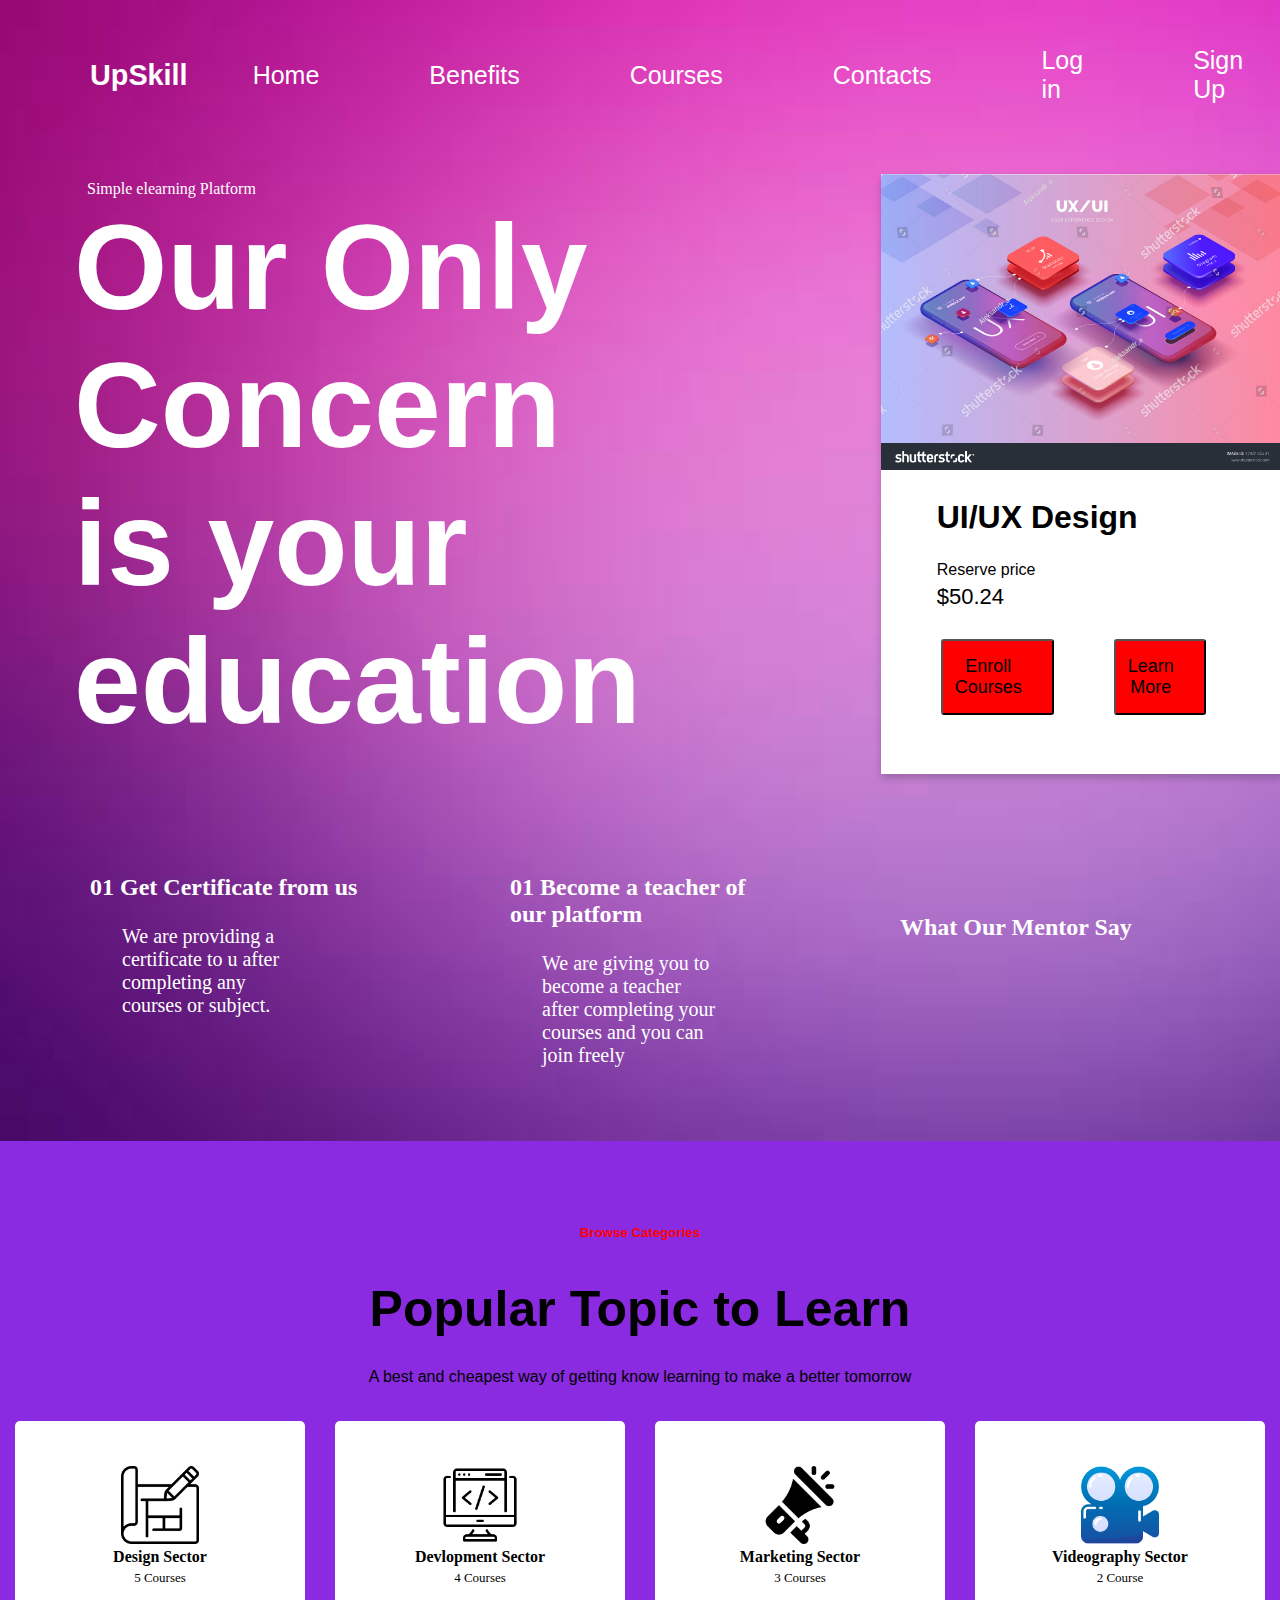
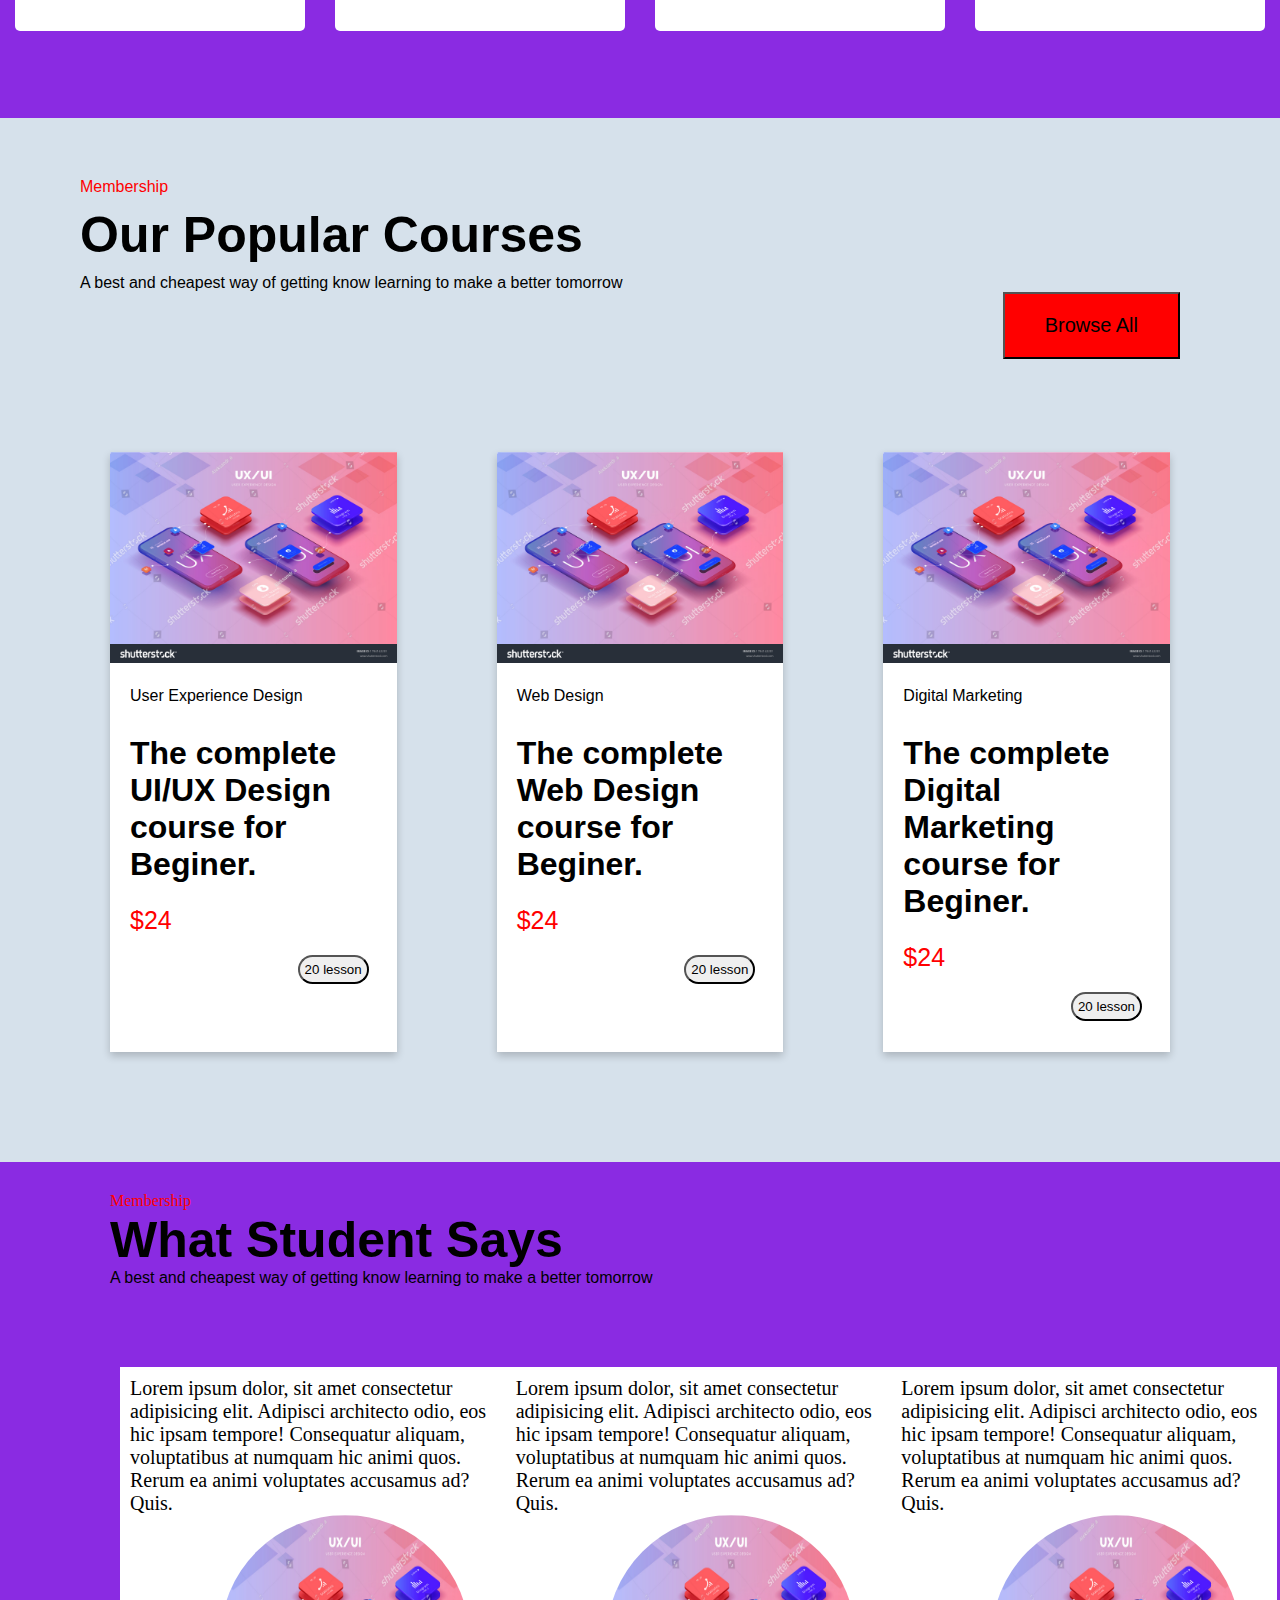
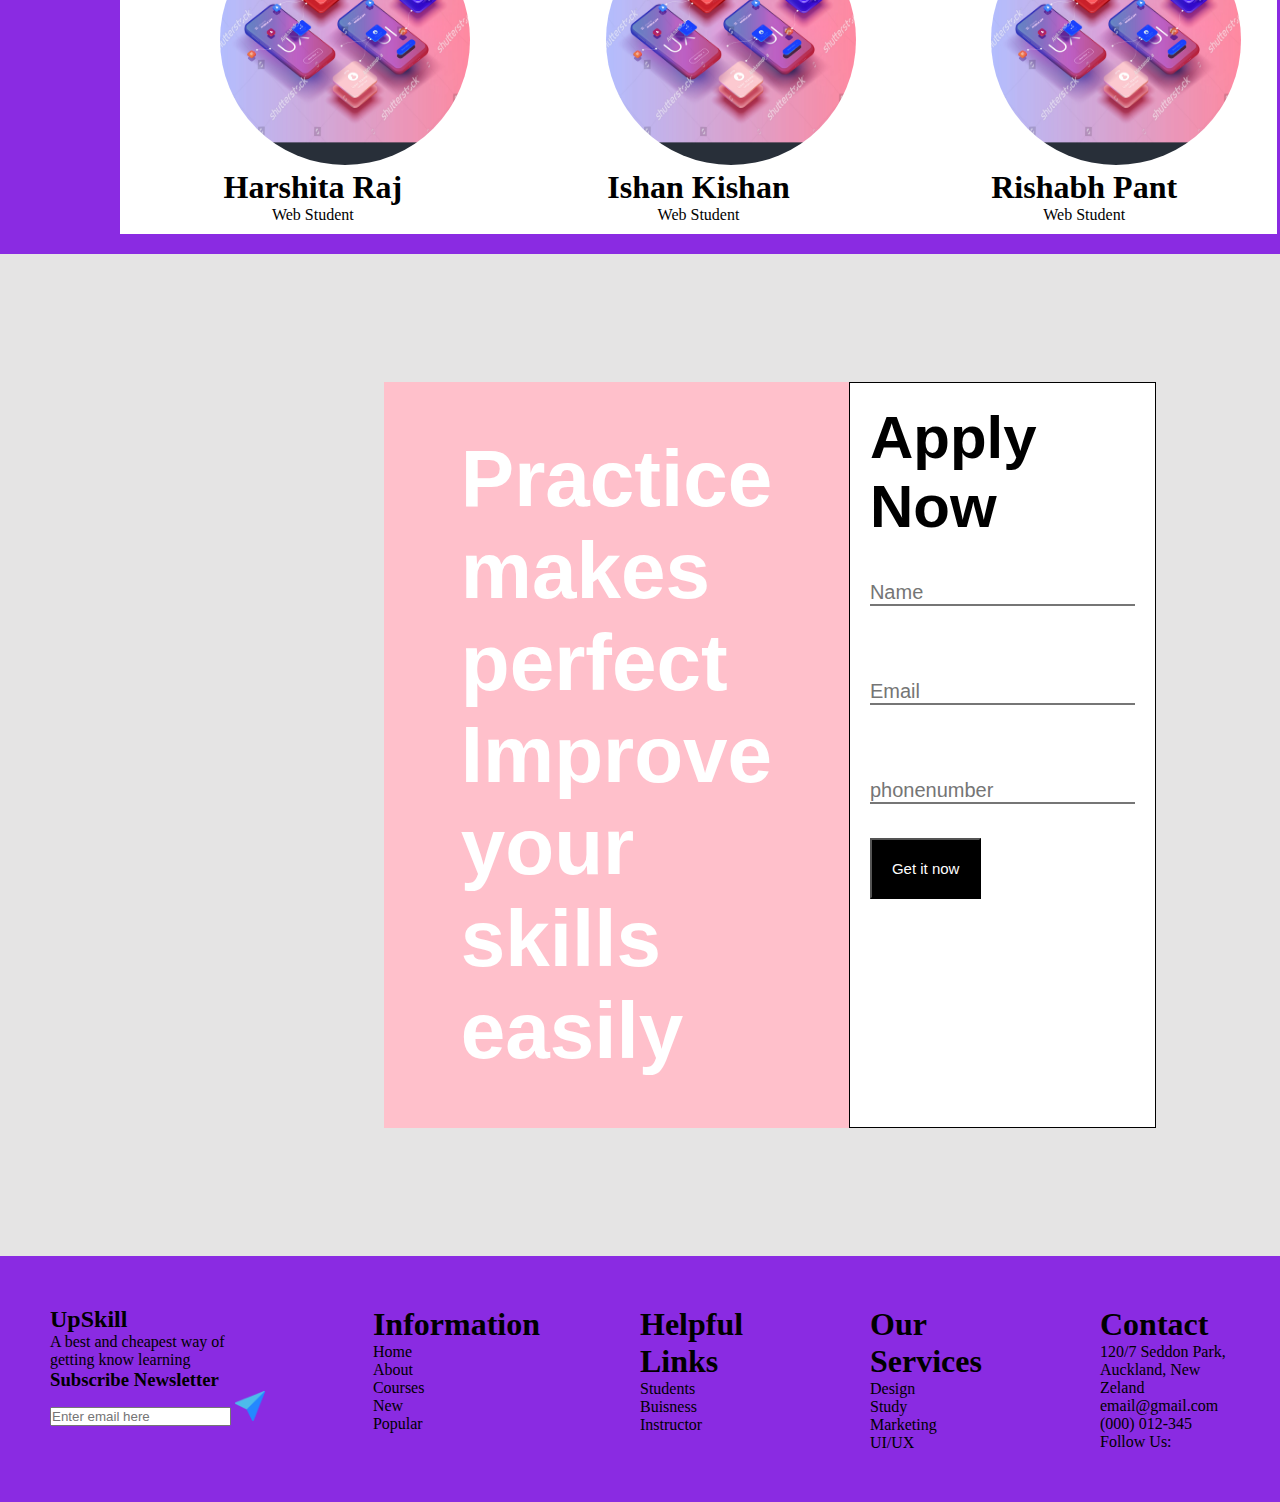
==== index.html @ befb4ef9 "commit on master" ====
<!DOCTYPE html>
<html lang="en">
<head>
    <meta charset="UTF-8">
    <meta http-equiv="X-UA-Compatible" content="IE=edge">
    <meta name="viewport" content="width=device-width, initial-scale=1.0">
    <link rel="stylesheet" href="index.css">
    <title>UpSkill</title>
</head>
<body style="background-color: blueviolet;" >

    <div class="container background">
<nav class="navbar">
    <ul class="nav-list">
        <div class="logo"><h2 class="heading">UpSkill</h2></div>
         <li><a href="#home">Home</a></li>
         <li><a href="#benefits">Benefits</a></li>
         <li><a href="#courses">Courses</a></li>
         <li><a href="contact">Contacts</a></li>
         <li ><a href="#login">Log in</a></li>
         <li><a href="#Signup">Sign Up</a></li>
     
    </ul>
</nav>
<div class="row">
    <div class="column">
        <p class="para">Simple elearning Platform</p>
        <h1 class="education">Our Only Concern is your education</h1>
    </div>
    <div class="column">
        <div class="card1">
        <div class="card">
            <img src="card1.jpg" alt="image" style="width:100%">
            <h1 class="head">UI/UX Design</h1>
            <p class="head">Reserve price</p>
            <p class="price">$50.24</p>
            <div class="cardbtn">
            <button class="btn" type="button">Enroll Courses</button>
            <button class="btn" type="button">Learn More</button>
        </div>
        </div>
          </div>
          
    </div>
  </div>
  <div class="row">
    <div class="column1">
        </strong>
        <h2 class="bigtxt"><strong>01 Get Certificate from us </strong></h2>
        <p class="smalltxt">We are providing a certificate to u after completing any courses or subject.</p>
    </div>
    <div class="column1">
        
        <h2 class="bigtxt"><strong class="">01 Become a teacher of our platform </strong></h2>
        <p class="smalltxt">We are giving you to become a teacher after completing your courses and you can join freely</p>
    </div>
    <div class="column1">
        <h2 class="centertxt">What Our Mentor Say</h2>
        
    </div>
  </div>
  </div>
  <!--Browse Categories-->
  <br><br><br>
  <section>
      <h5 class="orange5">Browse Categories</h5>
      <h1 class="popular">Popular Topic to Learn</h1>
      <p class="center1">A best and cheapest way of getting know learning to make a better tomorrow</p>
      

      <div id="bc" class="row">
        <div class="column">
          <div class=" whitebox">
            <ul>
              <li><img src="design.png"></li>
              
              <li><span>Design Sector</span></li>
              <li><p>5 Courses</p></li>
            </ul>
          </div>
        </div>
        <div class="column">
          <div class=" whitebox">
            <ul>
              <li><img src="devlopment.png"></li>
              <li><span>Devlopment Sector</span></li>
              <li><p>4 Courses</p></li>
            </ul>
          </div>
        </div>
        <div class="column">
          <div class=" whitebox">
            <ul>
              <li><img src="marketing.png"></li>
              <li><span>Marketing Sector</span></li>
              <li><p>3 Courses</p></li>
            </ul>
          </div>
        </div>
        <div class="column">
          <div class=" whitebox">
            <ul>
              <li><img src="videography.png"></li>
              <li><span>Videography Sector</span></li>
              <li><p>2 Course</p></li>
            </ul>
          </div>
        </div>
        
      </div>

  </section>
  <br><br><br><br>
  <!--Popular courses section-->
  <section>
      <div class="white">
      <p class="orange">Membership</p>
      <h1 class="head_2">Our Popular Courses</h1>
      <p class="head_3">A best and cheapest way of getting know learning to make a better tomorrow</p>
      <div class="btn_1">
      <button class="btnsm" type="button">Browse All</button>
    </div>
    <div class="row">
        <div class="column2">
            <div class="card">
                <img src="card1.jpg" alt="Denim Jeans" style="width:100%">
                <p class="text">User Experience Design</p>
                <h1 class="text_1">The complete UI/UX Design course for Beginer.</h1>
                <p class="price_1">$24</p>
                <div class="btnxm">
                <button class="btn_2">20 lesson</button>
            </div>
              </div>
              
        </div>
        <div class="column2">
            <div class="card">
                <img src="card1.jpg" alt="Denim Jeans" style="width:100%">
                <p class="text">Web Design</p>
                <h1 class="text_1">The complete Web Design course for Beginer.</h1>
                <p class="price_1">$24</p>
                <div class="btnxm">
                <button class="btn_2">20 lesson</button>
            </div>
              </div>
            </div>
        <div class="column2">
            <div class="card">
                <img src="card1.jpg" alt="Denim Jeans" style="width:100%">
                <p class="text" >Digital Marketing</p>
                <h1 class="text_1">The complete Digital Marketing course for Beginer.</h1>
                <p class="price_1">$24</p>
                <div class="btnxm">
                <button class="btn_2">20 lesson</button>
            </div>
              </div>
              
        </div>
    </div>
    </div>
  </section>
  <!--Student Section-->
  <section>
      <div class="blue">
    <p class="orange1">Membership</p>
    <h1 class="head_4">What Student Says</h1>
    <p class="head_5">A best and cheapest way of getting know learning to make a better tomorrow</p>
    <div class="format">
    <div class="row">
        <div class="column">
            <div class="card2">
                <p class="bigtext">Lorem ipsum dolor, sit amet consectetur adipisicing elit. Adipisci architecto odio, eos hic ipsam tempore! Consequatur aliquam, voluptatibus at numquam hic animi quos. Rerum ea animi voluptates accusamus ad? Quis.</p>
                <img src="card1.jpg" alt="John"  class="imgfluid">
                <h1 class="text_2">Harshita Raj</h1>
                <p class="title">Web Student</p>
                </div>
              
        </div>
        <div class="column">
            <div class="card2">
                <p class="bigtext">Lorem ipsum dolor, sit amet consectetur adipisicing elit. Adipisci architecto odio, eos hic ipsam tempore! Consequatur aliquam, voluptatibus at numquam hic animi quos. Rerum ea animi voluptates accusamus ad? Quis.</p>
                <img src="card1.jpg" alt="John" class="imgfluid">
                <h1 class="text_2">Ishan Kishan</h1>
                <p class="title">Web Student</p>
                
                </div>

        
        </div>
        <div class="column">
            <div class="card2">
                <p class="bigtext">Lorem ipsum dolor, sit amet consectetur adipisicing elit. Adipisci architecto odio, eos hic ipsam tempore! Consequatur aliquam, voluptatibus at numquam hic animi quos. Rerum ea animi voluptates accusamus ad? Quis.</p>
                <img src="card1.jpg" alt="John" class="imgfluid">
                <h1 class="text_2">Rishabh Pant</h1>
                <p class="title">Web Student</p>
                </div>

            
        </div>
    </div>
</div>
</div>
<!--Form Section-->
      <section>
          <div class="practice">
              <div class="prow">
                  <div class="pcolumn" id="col1">
                      <h1>Practice makes perfect Improve your skills easily</h1>
                  </div>
                  <div class="pcolumn" id="col2">
                    
                    <h1>Apply Now</h1>
                    <input type="text" id="fname" name="fname" placeholder="Name"><br><br>
                    <input type="email" id="email" name="email" placeholder="Email"><br><br>
                    <input type="phone" id="no" name="phone" placeholder="phonenumber"><br><br>
                    <button class="formbtn" type="button">Get it now</button>
                  
                      
                  </div>
              </div>
          </div>
                  
      </section>

      <section>
              <!--footer Section-->
<footer>
    <div class="row">
        <div class="column6">
            <h2>UpSkill</h2>
            <p>A best and cheapest way of getting know learning</p>
            <h3>Subscribe Newsletter</h3>
            <input type="text" name="email" placeholder="Enter email here">
            <img src="msgicon.png" alt="logo" class="msgicon">
        </div>
        <div class="column7">
            <h1>Information</h1>
            <ul class="text5">
                <li>Home</li>
                <li>About</li>
                <li>Courses</li>
                <li>New</li>
                <li>Popular</li>
            </ul>
        </div>
        <div class="column8">
            <h1>Helpful Links</h1>
            <ul class="text5">
                <li>Students</li>
                <li>Buisness</li>
                <li>Instructor</li>
            </ul>
        </div>
        <div class="column9">
            <h1>Our Services</h1>
            <ul class="text5">
                <li>Design</li>
                <li>Study</li>
                <li>Marketing</li>
                <li>UI/UX</li>
            </ul>
        </div>
        <div class="column0">
            <h1>Contact</h1>
            <ul class="text5">
                <li>120/7 Seddon Park, Auckland, New Zeland</li>
                <li>email@gmail.com</li>
                <li>(000) 012-345</li>
                <li>Follow Us:</li>
                
            </ul>
        </div>
    </div>
</footer>
      </section>

</body>
</html>
---- index.css ----
*{
    margin: 0;
    padding: 0;
} 
.container{
    padding: 10px 10px 10px 10px;
}
/* Navigation Part*/
.logo{
    font-family: sans-serif;
    color: white;
    font-size: larger;
    
}
.heading{
    padding: 0px 10px 0px 70px;
}
.navbar{
    display: flex;
     
}
.nav-list{
    width: 100%;
    font-family: sans-serif;
    display: flex;
    align-items: center;
    padding: 10px;

}
.nav-list li{
    list-style: none;
    padding: 26px 55px;
    font-size: 25px;
    
}
.nav-list li a{
    text-decoration: none;
    color: white;
    
}
.rightNav{
    font-family: sans-serif;
    width: 30%;
    display: flex;
    text-align: center;
    justify-content: center;
    padding-top: 35px;
  
}
.rightNav li{
    list-style: none;
    font-size: 25px;
    color: white;
}
.rightNav li a{
    text-decoration: none;
    padding: 67px;
    color: white;
}
.background{
    background: rgba(0, 0, 0, 0) url(backgroundimg.jpg);
    background-size: cover;

}
/* 2 Column Part */
.column {
    flex: 50%;
    color: white;
  }
.row{
    display: flex;
}    
.para{
    padding: 40px 0px 0px 77px;
    color: white;
}
.education{
    font-size: 120px;
    color: white;
    font-family: sans-serif;
    padding: 0px 80px 0 64px;
}
.card {
    box-shadow: 0 4px 8px 0 rgba(0, 0, 0, 0.2);
    max-width: 500px;
    max-height: 600px;
    min-height: 600px;
    margin: auto;
    font-family: arial;
    color: black;
    font-family: sans-serif;
    float: center;
    background-color: white;
  }
  .card1{
      padding: 34px 0px  0px 160px;
  }
  .price {
    color: black;
    font-size: 22px;
    padding: 5px 0px 15px 56px;
  }
  .head{
      padding: 25px 0px 0px 56px;
      font-family: sans-serif;
  }
  .btn{
      padding:  15px 30px 15px 12px;
      font-size: 18px;
      background-color: red;
      text-align: center;
      justify-content: center;
      margin-left: 60px;
      border-radius: 3px;
      
  }
  .cardbtn{
    display: flex;
      justify-content: center;
      padding: 14px 77px 16px 0px;
}
/*Browse Categories*/
#bc .column {
    float: left;
    width: 25%;
  }
  
  
  #bc.row:after {
    content: "";
    display: table;
    clear: both;
  }
  .whitebox{
    padding: 43px 25px;

    margin: 15px;
    background-color: white;
    border-radius: 5px;
    color: black;
    position: relative;
  }
  .whitebox ul{
      list-style: none;
  }

  .whitebox li{
    display: flex;
    justify-content: center;
    padding: 2px;
  
  }
  .whitebox ul li img{
      width: 33%;
      
  }
  .whitebox ul li span{
    font-size: medium;
    font-weight: bolder;
}
.whitebox ul li p{
    font-size: small;
    font-weight: lighter;
}
.orange5{
    color: red;
    font-family: sans-serif;
    text-align: center;
    padding: 30px;
}
.popular{
    text-align: center;
    font-family: sans-serif;
    font-size: 50px;
    padding: 10px;
}
.center1{
    text-align: center;
    padding: 20px;
    font-family: sans-serif;
}

/*Three column Layout*/
.bigtxt{
    padding: 50px 20px 20px 30px;
}
.smalltxt{
    padding: 4px 79px 14px 62px;
    font-size: 20px;
}
.centertxt{
    padding-top: 90px;
}
.column1{
    width: 30%;
    padding: 50px;
    color: white;
}
/*Section popular courses*/
.orange{
    color: red;
    padding-left: 20px;
}
.white{
    background-color: #d6e1eb;
    padding: 60px;
    font-family: sans-serif;
}
.head_2{
    font-size: 50px;
    font-family: sans-serif;
    padding-top: 10px;
    padding-left: 20px;
}
.head_3{
    font-family: sans-serif;
    padding-top: 10px;
    padding-left: 20px;
}
.btnsm{
    float: right;
    background-color: red;
    padding: 20px 40px;
    text-align: center;
    font-size: 20px;
}
.btn_1{
    padding: 0px 0px 110px 0px;
    padding-right: 40px;
}

.column2{
    width: 33.33%;
    padding: 50px;
    color: white;

}

.text{
    padding: 20px;
}
.text_1{
    padding: 10px 33px 13px 20px;
}
.price_1{
    color: red;
    padding: 10px 10px 10px 20px;
    font-size: 25px;
}
.btn_2{
    border-radius: 15px;
    float: right;
    padding: 5px;
}
.btnxm{
    padding: 10px 28px;
}

   
/* Section student says*/
.blue{
    background-color: blueviolet;
    
}

.card2 {
    max-width: 450px;
    padding: 10px 10px 10px 10px;
    background-color: white;
    
}
.imgfluid{
    border-radius: 130px;
    width: 250px;
    height: 250px;
     position: relative;
     left: 90px;

    
}
.bigtext{
    font-size: 20px;
    color: black;
}
.text_2{
    color: black;
    text-align: center;
}
.title{
    color: black;
    text-align: center;
    
}
.format{
    padding: 80px 3px 20px 120px
}
.orange1{
    color: red;
    padding: 30px 47px 1px 110px
}
.head_4{
    padding-left: 110px;
    font-size: 50px;
    font-family: sans-serif;
    
}
.head_5{
    padding-left: 110px;
    font-family: sans-serif;
}


.fcol_1 {
    float: left;
    width: 40%;
  }
  
  .fcol_2 {
    float: left;
    width: 20%;
  }
  .fcol_2 li{
      list-style: none;
      line-height: 1.6;
  }
  .fcol_1 li{
    list-style: none;
    line-height: 1.6;
}
.fcol_1 ul{
    padding: 3px 84px;
}
  .social{
    padding: 5px 66px;
}      
  
/*Form Section*/
.practice{
    background-color: #e5e4e4;

}
.prow{
    width: 40%;
    padding: 10% 5%;
    margin: 0 auto;
    display: flex;
    flex-direction: row;
    
}
#col1.pcolumn{
    background-color: pink;
    font-size: 40px;
    color: white;
    font-family: sans-serif;
    padding: 10% 15%;
}
#col2.pcolumn{
    background-color: white;
    padding: 20px;
    font-size: 30px;
    border: 1px solid black;
    font-family: sans-serif;
}
#col2.pcolumn input{
    font-size: 20px;
    border-style: none none solid none;
    padding-top: 40px;
    
}
.formbtn{
    background-color: black;
    padding: 20px 20px;
    text-align: center;
    font-size: 15px;
    color: white;
}
.whitebg{
    background-color: white;
}

/*Footer css*/

.column6{
    width: 30%;
    padding: 50px;
}
.column7{
    width: 17.5%;
    padding: 50px;
}
.column8{
    width: 17.5%;
    padding: 50px;
}
.column9{
    width: 17.5%;
    padding: 50px;
}
.column0{
    width: 17.5%;
    padding: 50px;
}
.msgicon{
    width: 30px;
}
.text5{
    list-style: none;
}


/*Responsive Media Queries*/
/*For Tablets and mobiles*/
@media only screen and (max-width: 767px){

}
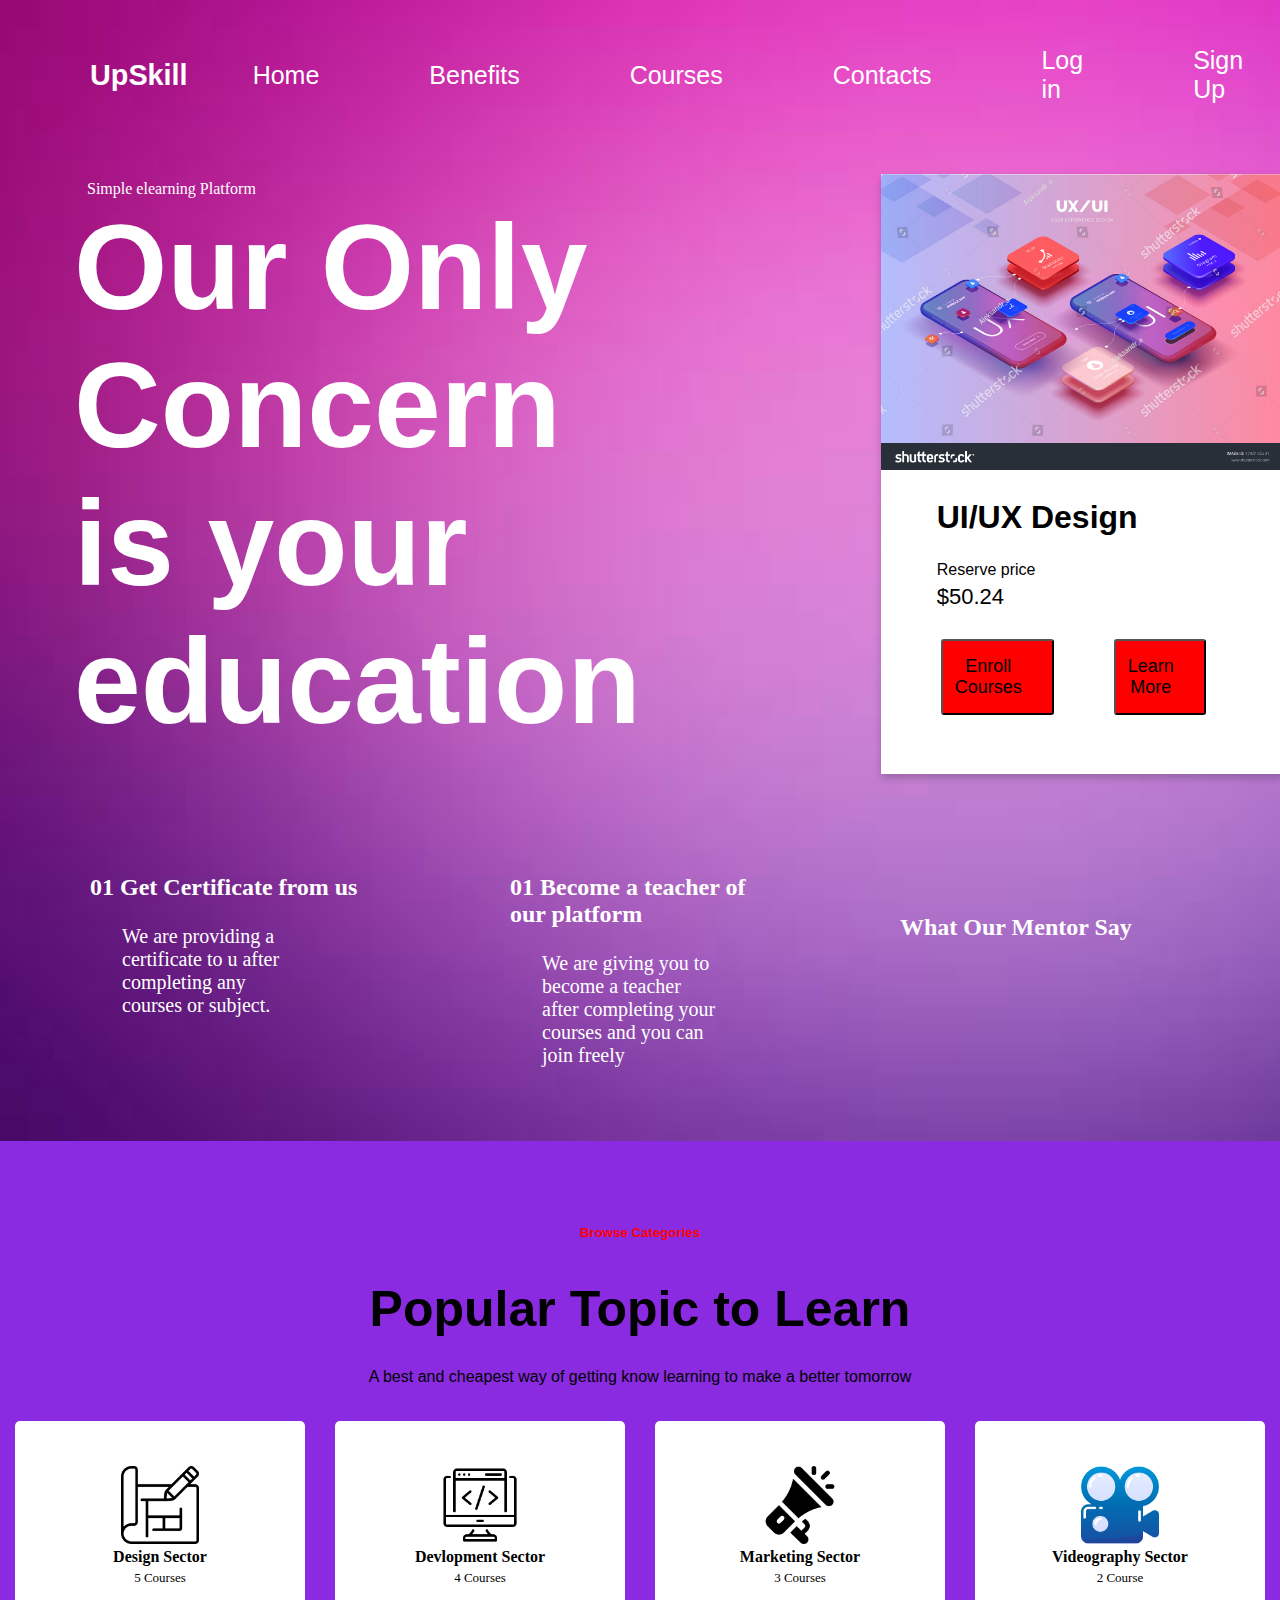
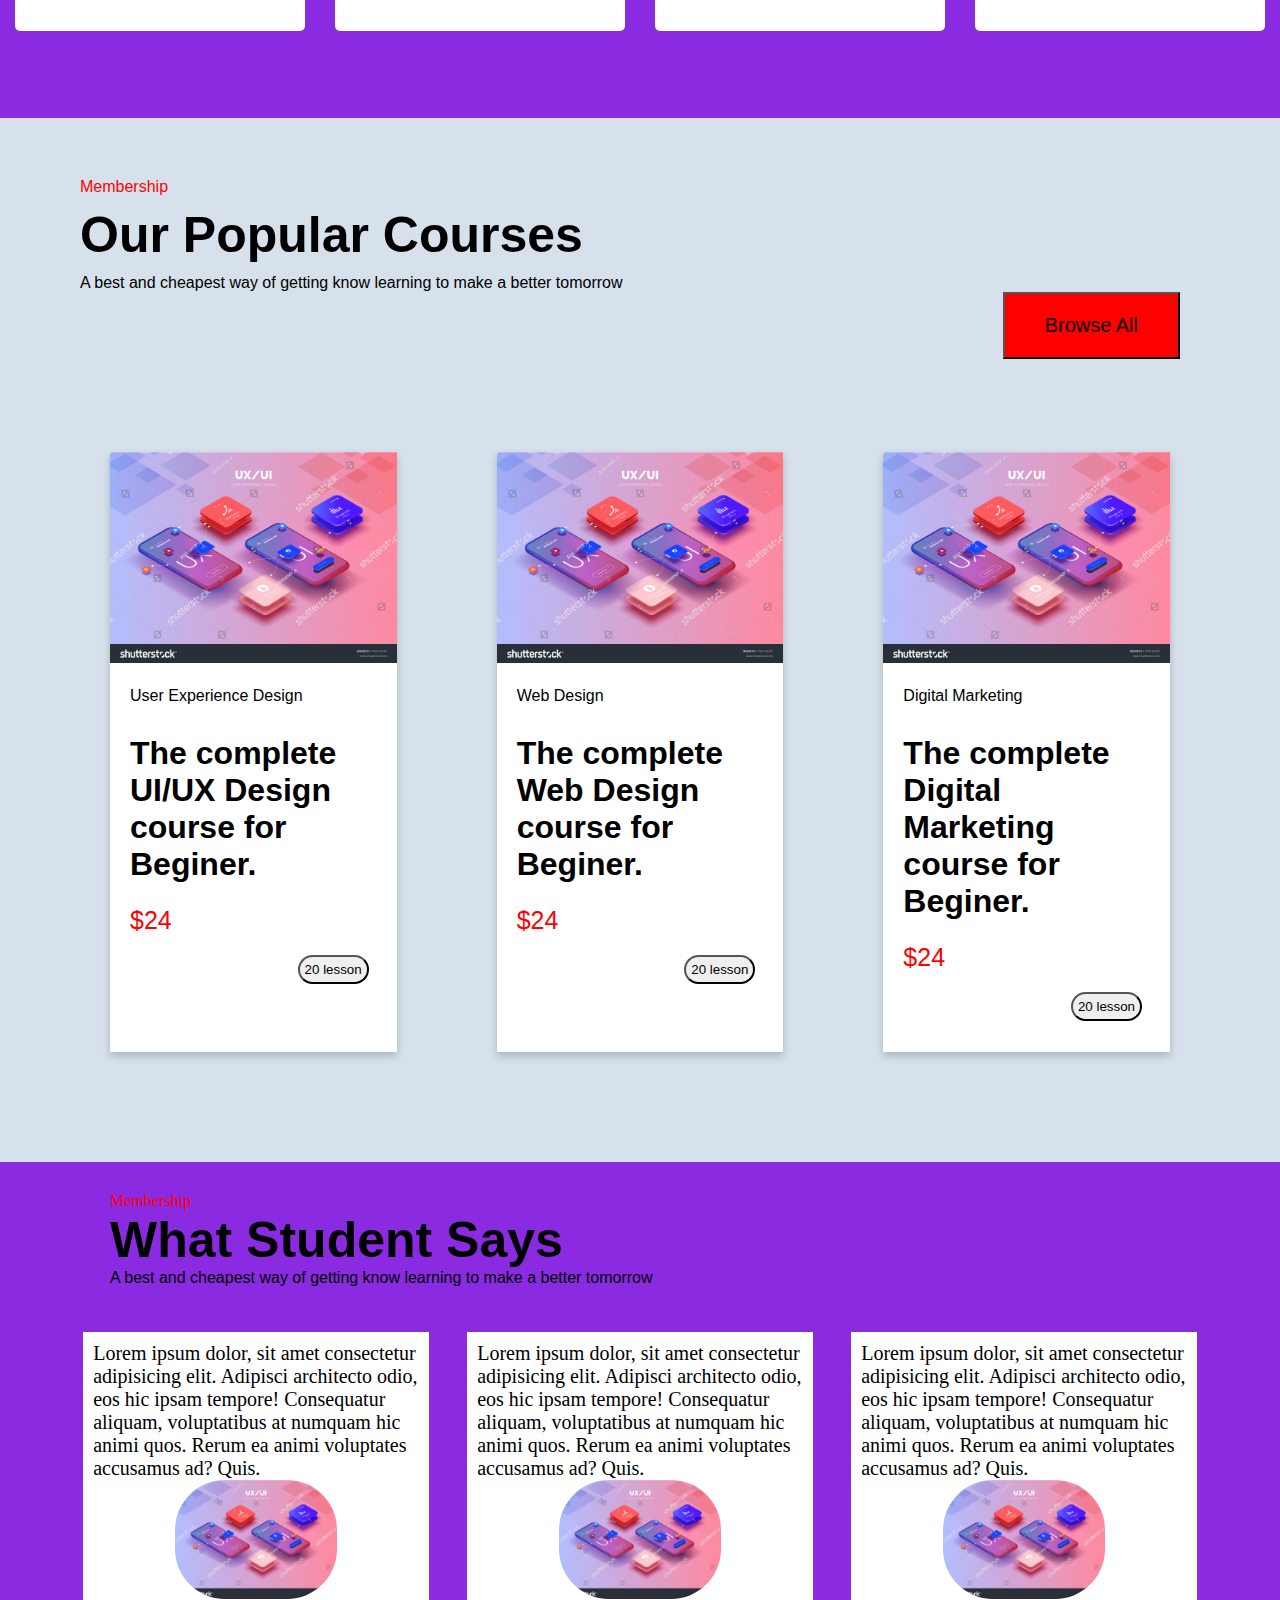
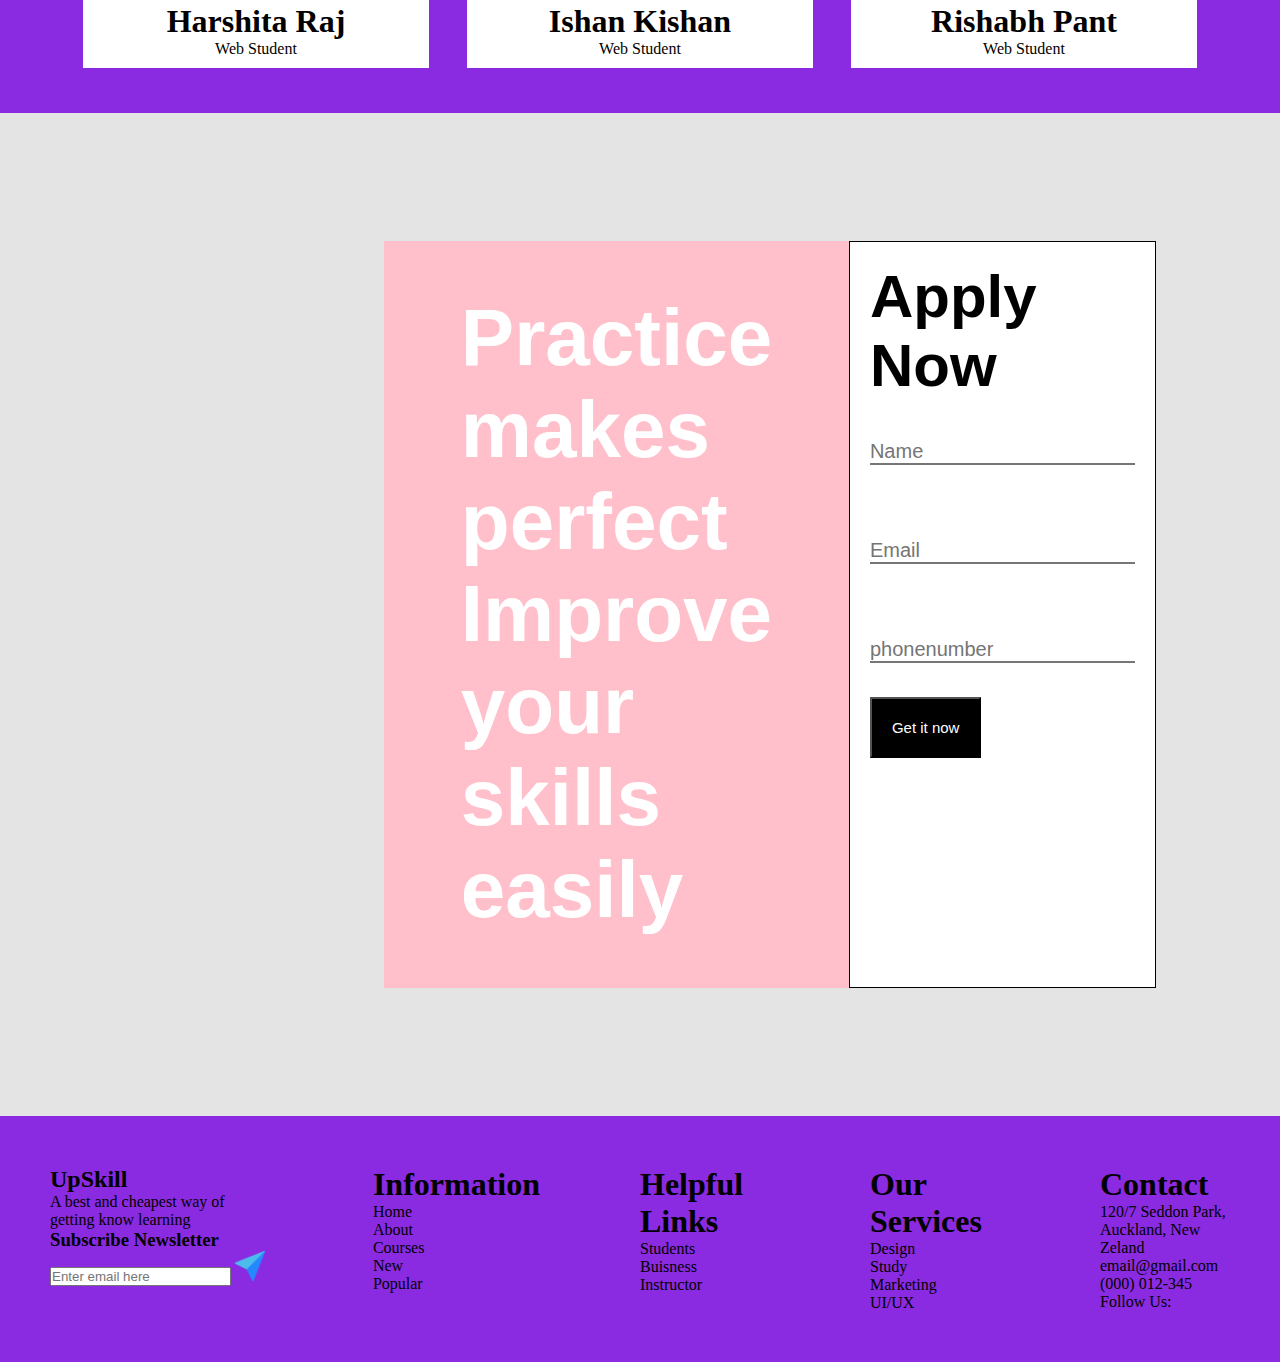
==== commit 47fbdb2f: "commit on master" ====
--- a/index.html
+++ b/index.html
@@ -170,7 +170,10 @@
         <div class="column">
             <div class="card2">
                 <p class="bigtext">Lorem ipsum dolor, sit amet consectetur adipisicing elit. Adipisci architecto odio, eos hic ipsam tempore! Consequatur aliquam, voluptatibus at numquam hic animi quos. Rerum ea animi voluptates accusamus ad? Quis.</p>
-                <img src="card1.jpg" alt="John"  class="imgfluid">
+                
+                <div class="imgfluid">
+                  <img src="card1.jpg" alt="John">
+                </div>
                 <h1 class="text_2">Harshita Raj</h1>
                 <p class="title">Web Student</p>
                 </div>
@@ -179,7 +182,9 @@
         <div class="column">
             <div class="card2">
                 <p class="bigtext">Lorem ipsum dolor, sit amet consectetur adipisicing elit. Adipisci architecto odio, eos hic ipsam tempore! Consequatur aliquam, voluptatibus at numquam hic animi quos. Rerum ea animi voluptates accusamus ad? Quis.</p>
-                <img src="card1.jpg" alt="John" class="imgfluid">
+                <div class="imgfluid">
+                  <img src="card1.jpg" alt="John">
+                </div>
                 <h1 class="text_2">Ishan Kishan</h1>
                 <p class="title">Web Student</p>
                 
@@ -190,7 +195,9 @@
         <div class="column">
             <div class="card2">
                 <p class="bigtext">Lorem ipsum dolor, sit amet consectetur adipisicing elit. Adipisci architecto odio, eos hic ipsam tempore! Consequatur aliquam, voluptatibus at numquam hic animi quos. Rerum ea animi voluptates accusamus ad? Quis.</p>
-                <img src="card1.jpg" alt="John" class="imgfluid">
+                <div class="imgfluid">
+                  <img src="card1.jpg" alt="John">
+                </div>
                 <h1 class="text_2">Rishabh Pant</h1>
                 <p class="title">Web Student</p>
                 </div>
--- a/index.css
+++ b/index.css
@@ -66,6 +66,11 @@
 .column {
     flex: 50%;
     color: white;
+  }
+  .row:after {
+    content: "";
+    display: table;
+    clear: both;
   }
 .row{
     display: flex;
@@ -267,17 +272,18 @@
     max-width: 450px;
     padding: 10px 10px 10px 10px;
     background-color: white;
+    margin: 5%;
     
 }
 .imgfluid{
-    border-radius: 130px;
-    width: 250px;
-    height: 250px;
-     position: relative;
-     left: 90px;
-
-    
-}
+    width: 50%;
+    margin: 0 auto;
+     
+    }
+    .imgfluid img{
+        width: 100%;
+        border-radius: 50px;
+    }
 .bigtext{
     font-size: 20px;
     color: black;
@@ -292,7 +298,7 @@
     
 }
 .format{
-    padding: 80px 3px 20px 120px
+    padding: 2% 5%;
 }
 .orange1{
     color: red;
